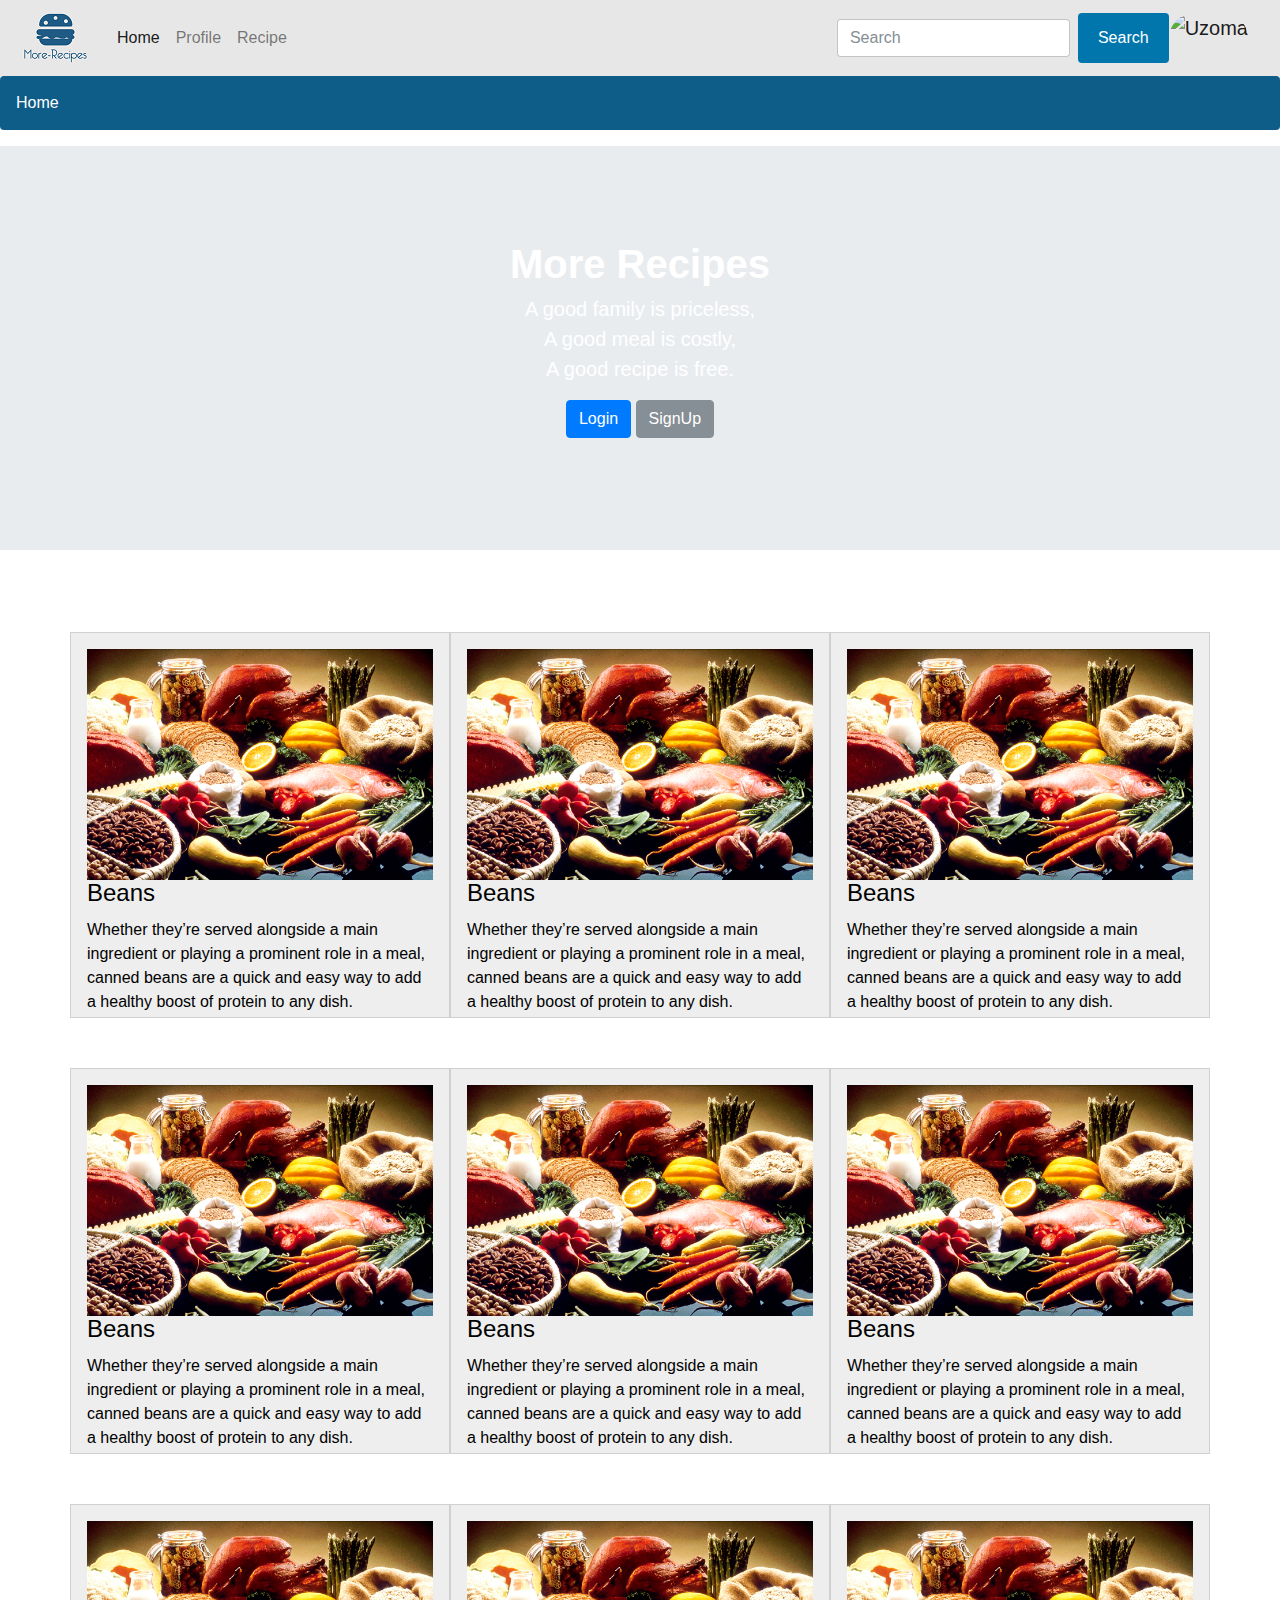
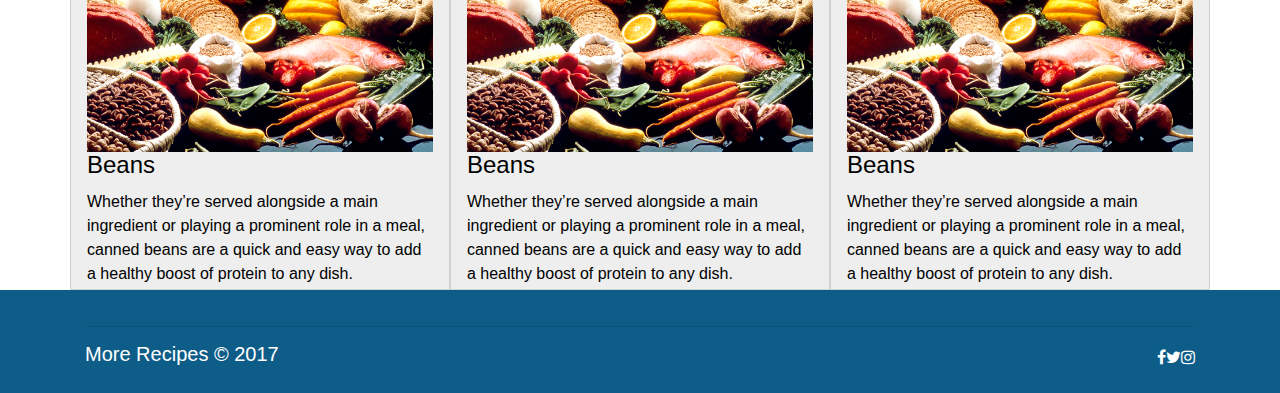
==== index.html @ 0b485f4d "Initial commit" ====
<!DOCTYPE html>
<html lang="en">

<head>
    <meta http-equiv="Content-Type" content="text/html; charset=UTF-8">


    <meta charset="utf-8">
    <title>More-Recipes</title>
    <meta name="viewport" content="width=device-width, initial-scale=1.0">
    <meta name="description" content="">
    <meta name="author" content="">

    <!-- CSS -->
    <link rel="stylesheet" href="assets/bootstrap/css/bootstrap.min.css">
    <link rel="stylesheet" href="assets/font-awesome/css/font-awesome.min.css">
    <link rel="stylesheet" href="assets/css/style1.css">


    <!-- Favicon and touch icons -->
    <link rel="shortcut icon" href="assets/ico/favicon.png">
    <link rel="apple-touch-icon-precomposed" sizes="144x144" href="assets/ico/apple-touch-icon-144-precomposed.png">
    <link rel="apple-touch-icon-precomposed" sizes="114x114" href="assets/ico/apple-touch-icon-114-precomposed.png">
    <link rel="apple-touch-icon-precomposed" sizes="72x72" href="assets/ico/apple-touch-icon-72-precomposed.png">
    <link rel="apple-touch-icon-precomposed" href="assets/ico/apple-touch-icon-57-precomposed.png">

</head>

<body>

    <nav class="navbar navbar-expand-lg navbar-light bg-light">
        <a class="navbar-brand" href="#"><img src="assets/img/Capture.PNG"></a>
        <button class="navbar-toggler" type="button" data-toggle="collapse" data-target="#navbarSupportedContent" aria-controls="navbarSupportedContent" aria-expanded="false" aria-label="Toggle navigation">
          <span class="navbar-toggler-icon"></span>
        </button>

        <div class="collapse navbar-collapse" id="navbarSupportedContent">
            <ul class="navbar-nav mr-auto">
                <li class="nav-item active">
                    <a class="nav-link" href="index.html">Home <span class="sr-only">(current)</span></a>
                </li>
                <li class="nav-item">
                    <a class="nav-link" href="profile.html">Profile</a>
                </li>
                <li class="nav-item">
                    <a class="nav-link" href="details.html">Recipe</a>
                </li>
            </ul>
            <form class="form-inline my-2 my-lg-0">
                <input class="form-control mr-sm-2" type="text" placeholder="Search" aria-label="Search">
                <button class="btn btn-outline-success my-2 my-sm-0" type="submit">Search</button>
            </form>
            <a class="navbar-brand" href="#"><img alt="Uzoma" class="img-responsive" style="border-radius: 50px; height: 50px" ; src="assets/img/userpix.PNG" /> </a>

        </div>
    </nav>
    <ol class="breadcrumb">
        <li class="breadcrumb-item active">Home</li>

    </ol>

    <div class="jumbotron jumbotron-fluid text-center style = " background-image: url( '../img/2.jpg'); "">
        <div class="container">
            <h1 class="jumbotron-heading">More Recipes</h1>
            <p class="lead" style="color: #fff">A good family is priceless,
                <br> A good meal is costly,<br> A good recipe is free.</p>
            <p>
                <a href="login.html" class="btn btn-primary">Login</a>
                <a href="login.html" class="btn btn-secondary">SignUp</a>
            </p>
        </div>
    </div>

    <div class="album text-muted">
        <div class="container">

            <div class="row">
                <div class="card">
                    <img src="assets/img/m.jpg" alt="100%x280" style="height: 280px; width: 100%; display: block;" src="data:image/svg+xml;charset=UTF-8,%3Csvg%20width%3D%22296%22%20height%3D%22280%22%20xmlns%3D%22http%3A%2F%2Fwww.w3.org%2F2000%2Fsvg%22%20viewBox%3D%220%200%20296%20280%22%20preserveAspectRatio%3D%22none%22%3E%3Cdefs%3E%3Cstyle%20type%3D%22text%2Fcss%22%3E%23holder_15ec436e6aa%20text%20%7B%20fill%3A%23AAAAAA%3Bfont-weight%3Abold%3Bfont-family%3AArial%2C%20Helvetica%2C%20Open%20Sans%2C%20sans-serif%2C%20monospace%3Bfont-size%3A15pt%20%7D%20%3C%2Fstyle%3E%3C%2Fdefs%3E%3Cg%20id%3D%22holder_15ec436e6aa%22%3E%3Crect%20width%3D%22296%22%20height%3D%22280%22%20fill%3D%22%23EEEEEE%22%3E%3C%2Frect%3E%3Cg%3E%3Ctext%20x%3D%22109.0703125%22%20y%3D%22146.6%22%3E296x280%3C%2Ftext%3E%3C%2Fg%3E%3C%2Fg%3E%3C%2Fsvg%3E"
                        data-holder-rendered="true">
                    <div class="card-block">
                        <h4 class="card-title">Beans</h4>
                        <p class="card-text">
                            Whether they’re served alongside a main ingredient or playing a prominent role in a meal, canned beans are a quick and easy way to add a healthy boost of protein to any dish.
                        </p>
                        <a href="details.html" class="btn btn-primary">Details</a>

                    </div>
                </div>
                <div class="card">
                    <img src="assets/img/m.jpg" alt="100%x280" style="height: 280px; width: 100%; display: block;" src="data:image/svg+xml;charset=UTF-8,%3Csvg%20width%3D%22296%22%20height%3D%22280%22%20xmlns%3D%22http%3A%2F%2Fwww.w3.org%2F2000%2Fsvg%22%20viewBox%3D%220%200%20296%20280%22%20preserveAspectRatio%3D%22none%22%3E%3Cdefs%3E%3Cstyle%20type%3D%22text%2Fcss%22%3E%23holder_15ec436e6aa%20text%20%7B%20fill%3A%23AAAAAA%3Bfont-weight%3Abold%3Bfont-family%3AArial%2C%20Helvetica%2C%20Open%20Sans%2C%20sans-serif%2C%20monospace%3Bfont-size%3A15pt%20%7D%20%3C%2Fstyle%3E%3C%2Fdefs%3E%3Cg%20id%3D%22holder_15ec436e6aa%22%3E%3Crect%20width%3D%22296%22%20height%3D%22280%22%20fill%3D%22%23EEEEEE%22%3E%3C%2Frect%3E%3Cg%3E%3Ctext%20x%3D%22109.0703125%22%20y%3D%22146.6%22%3E296x280%3C%2Ftext%3E%3C%2Fg%3E%3C%2Fg%3E%3C%2Fsvg%3E"
                        data-holder-rendered="true">
                    <div class="card-block">
                        <h4 class="card-title">Beans</h4>
                        <p class="card-text">
                            Whether they’re served alongside a main ingredient or playing a prominent role in a meal, canned beans are a quick and easy way to add a healthy boost of protein to any dish.
                        </p>
                        <a href="details.html" class="btn btn-primary">Details</a>

                    </div>
                </div>
                <div class="card">
                    <img src="assets/img/m.jpg" alt="100%x280" style="height: 280px; width: 100%; display: block;" src="data:image/svg+xml;charset=UTF-8,%3Csvg%20width%3D%22296%22%20height%3D%22280%22%20xmlns%3D%22http%3A%2F%2Fwww.w3.org%2F2000%2Fsvg%22%20viewBox%3D%220%200%20296%20280%22%20preserveAspectRatio%3D%22none%22%3E%3Cdefs%3E%3Cstyle%20type%3D%22text%2Fcss%22%3E%23holder_15ec436e6aa%20text%20%7B%20fill%3A%23AAAAAA%3Bfont-weight%3Abold%3Bfont-family%3AArial%2C%20Helvetica%2C%20Open%20Sans%2C%20sans-serif%2C%20monospace%3Bfont-size%3A15pt%20%7D%20%3C%2Fstyle%3E%3C%2Fdefs%3E%3Cg%20id%3D%22holder_15ec436e6aa%22%3E%3Crect%20width%3D%22296%22%20height%3D%22280%22%20fill%3D%22%23EEEEEE%22%3E%3C%2Frect%3E%3Cg%3E%3Ctext%20x%3D%22109.0703125%22%20y%3D%22146.6%22%3E296x280%3C%2Ftext%3E%3C%2Fg%3E%3C%2Fg%3E%3C%2Fsvg%3E"
                        data-holder-rendered="true">
                    <div class="card-block">
                        <h4 class="card-title">Beans</h4>
                        <p class="card-text">
                            Whether they’re served alongside a main ingredient or playing a prominent role in a meal, canned beans are a quick and easy way to add a healthy boost of protein to any dish.
                        </p>
                        <a href="details.html" class="btn btn-primary">Details</a>

                    </div>
                </div>
                <div class="card">
                    <img src="assets/img/m.jpg" alt="100%x280" style="height: 280px; width: 100%; display: block;" src="data:image/svg+xml;charset=UTF-8,%3Csvg%20width%3D%22296%22%20height%3D%22280%22%20xmlns%3D%22http%3A%2F%2Fwww.w3.org%2F2000%2Fsvg%22%20viewBox%3D%220%200%20296%20280%22%20preserveAspectRatio%3D%22none%22%3E%3Cdefs%3E%3Cstyle%20type%3D%22text%2Fcss%22%3E%23holder_15ec436e6aa%20text%20%7B%20fill%3A%23AAAAAA%3Bfont-weight%3Abold%3Bfont-family%3AArial%2C%20Helvetica%2C%20Open%20Sans%2C%20sans-serif%2C%20monospace%3Bfont-size%3A15pt%20%7D%20%3C%2Fstyle%3E%3C%2Fdefs%3E%3Cg%20id%3D%22holder_15ec436e6aa%22%3E%3Crect%20width%3D%22296%22%20height%3D%22280%22%20fill%3D%22%23EEEEEE%22%3E%3C%2Frect%3E%3Cg%3E%3Ctext%20x%3D%22109.0703125%22%20y%3D%22146.6%22%3E296x280%3C%2Ftext%3E%3C%2Fg%3E%3C%2Fg%3E%3C%2Fsvg%3E"
                        data-holder-rendered="true">
                    <div class="card-block">
                        <h4 class="card-title">Beans</h4>
                        <p class="card-text">
                            Whether they’re served alongside a main ingredient or playing a prominent role in a meal, canned beans are a quick and easy way to add a healthy boost of protein to any dish.
                        </p>
                        <a href="details.html" class="btn btn-primary">Details</a>

                    </div>
                </div>
                <div class="card">
                    <img src="assets/img/m.jpg" alt="100%x280" style="height: 280px; width: 100%; display: block;" src="data:image/svg+xml;charset=UTF-8,%3Csvg%20width%3D%22296%22%20height%3D%22280%22%20xmlns%3D%22http%3A%2F%2Fwww.w3.org%2F2000%2Fsvg%22%20viewBox%3D%220%200%20296%20280%22%20preserveAspectRatio%3D%22none%22%3E%3Cdefs%3E%3Cstyle%20type%3D%22text%2Fcss%22%3E%23holder_15ec436e6aa%20text%20%7B%20fill%3A%23AAAAAA%3Bfont-weight%3Abold%3Bfont-family%3AArial%2C%20Helvetica%2C%20Open%20Sans%2C%20sans-serif%2C%20monospace%3Bfont-size%3A15pt%20%7D%20%3C%2Fstyle%3E%3C%2Fdefs%3E%3Cg%20id%3D%22holder_15ec436e6aa%22%3E%3Crect%20width%3D%22296%22%20height%3D%22280%22%20fill%3D%22%23EEEEEE%22%3E%3C%2Frect%3E%3Cg%3E%3Ctext%20x%3D%22109.0703125%22%20y%3D%22146.6%22%3E296x280%3C%2Ftext%3E%3C%2Fg%3E%3C%2Fg%3E%3C%2Fsvg%3E"
                        data-holder-rendered="true">
                    <div class="card-block">
                        <h4 class="card-title">Beans</h4>
                        <p class="card-text">
                            Whether they’re served alongside a main ingredient or playing a prominent role in a meal, canned beans are a quick and easy way to add a healthy boost of protein to any dish.
                        </p>
                        <a href="details.html" class="btn btn-primary">Details</a>

                    </div>
                </div>
                <div class="card">
                    <img src="assets/img/m.jpg" alt="100%x280" style="height: 280px; width: 100%; display: block;" src="data:image/svg+xml;charset=UTF-8,%3Csvg%20width%3D%22296%22%20height%3D%22280%22%20xmlns%3D%22http%3A%2F%2Fwww.w3.org%2F2000%2Fsvg%22%20viewBox%3D%220%200%20296%20280%22%20preserveAspectRatio%3D%22none%22%3E%3Cdefs%3E%3Cstyle%20type%3D%22text%2Fcss%22%3E%23holder_15ec436e6aa%20text%20%7B%20fill%3A%23AAAAAA%3Bfont-weight%3Abold%3Bfont-family%3AArial%2C%20Helvetica%2C%20Open%20Sans%2C%20sans-serif%2C%20monospace%3Bfont-size%3A15pt%20%7D%20%3C%2Fstyle%3E%3C%2Fdefs%3E%3Cg%20id%3D%22holder_15ec436e6aa%22%3E%3Crect%20width%3D%22296%22%20height%3D%22280%22%20fill%3D%22%23EEEEEE%22%3E%3C%2Frect%3E%3Cg%3E%3Ctext%20x%3D%22109.0703125%22%20y%3D%22146.6%22%3E296x280%3C%2Ftext%3E%3C%2Fg%3E%3C%2Fg%3E%3C%2Fsvg%3E"
                        data-holder-rendered="true">
                    <div class="card-block">
                        <h4 class="card-title">Beans</h4>
                        <p class="card-text">
                            Whether they’re served alongside a main ingredient or playing a prominent role in a meal, canned beans are a quick and easy way to add a healthy boost of protein to any dish.
                        </p>
                        <a href="details.html" class="btn btn-primary">Details</a>

                    </div>
                </div>
                <div class="card">
                    <img src="assets/img/m.jpg" alt="100%x280" style="height: 280px; width: 100%; display: block;" src="data:image/svg+xml;charset=UTF-8,%3Csvg%20width%3D%22296%22%20height%3D%22280%22%20xmlns%3D%22http%3A%2F%2Fwww.w3.org%2F2000%2Fsvg%22%20viewBox%3D%220%200%20296%20280%22%20preserveAspectRatio%3D%22none%22%3E%3Cdefs%3E%3Cstyle%20type%3D%22text%2Fcss%22%3E%23holder_15ec436e6aa%20text%20%7B%20fill%3A%23AAAAAA%3Bfont-weight%3Abold%3Bfont-family%3AArial%2C%20Helvetica%2C%20Open%20Sans%2C%20sans-serif%2C%20monospace%3Bfont-size%3A15pt%20%7D%20%3C%2Fstyle%3E%3C%2Fdefs%3E%3Cg%20id%3D%22holder_15ec436e6aa%22%3E%3Crect%20width%3D%22296%22%20height%3D%22280%22%20fill%3D%22%23EEEEEE%22%3E%3C%2Frect%3E%3Cg%3E%3Ctext%20x%3D%22109.0703125%22%20y%3D%22146.6%22%3E296x280%3C%2Ftext%3E%3C%2Fg%3E%3C%2Fg%3E%3C%2Fsvg%3E"
                        data-holder-rendered="true">
                    <div class="card-block">
                        <h4 class="card-title">Beans</h4>
                        <p class="card-text">
                            Whether they’re served alongside a main ingredient or playing a prominent role in a meal, canned beans are a quick and easy way to add a healthy boost of protein to any dish.
                        </p>
                        <a href="details.html" class="btn btn-primary">Details</a>

                    </div>
                </div>
                <div class="card">
                    <img src="assets/img/m.jpg" alt="100%x280" style="height: 280px; width: 100%; display: block;" src="data:image/svg+xml;charset=UTF-8,%3Csvg%20width%3D%22296%22%20height%3D%22280%22%20xmlns%3D%22http%3A%2F%2Fwww.w3.org%2F2000%2Fsvg%22%20viewBox%3D%220%200%20296%20280%22%20preserveAspectRatio%3D%22none%22%3E%3Cdefs%3E%3Cstyle%20type%3D%22text%2Fcss%22%3E%23holder_15ec436e6aa%20text%20%7B%20fill%3A%23AAAAAA%3Bfont-weight%3Abold%3Bfont-family%3AArial%2C%20Helvetica%2C%20Open%20Sans%2C%20sans-serif%2C%20monospace%3Bfont-size%3A15pt%20%7D%20%3C%2Fstyle%3E%3C%2Fdefs%3E%3Cg%20id%3D%22holder_15ec436e6aa%22%3E%3Crect%20width%3D%22296%22%20height%3D%22280%22%20fill%3D%22%23EEEEEE%22%3E%3C%2Frect%3E%3Cg%3E%3Ctext%20x%3D%22109.0703125%22%20y%3D%22146.6%22%3E296x280%3C%2Ftext%3E%3C%2Fg%3E%3C%2Fg%3E%3C%2Fsvg%3E"
                        data-holder-rendered="true">
                    <div class="card-block">
                        <h4 class="card-title">Beans</h4>
                        <p class="card-text">
                            Whether they’re served alongside a main ingredient or playing a prominent role in a meal, canned beans are a quick and easy way to add a healthy boost of protein to any dish.
                        </p>
                        <a href="details.html" class="btn btn-primary">Details</a>

                    </div>
                </div>
                <div class="card">
                    <img src="assets/img/m.jpg" alt="100%x280" style="height: 280px; width: 100%; display: block;" src="data:image/svg+xml;charset=UTF-8,%3Csvg%20width%3D%22296%22%20height%3D%22280%22%20xmlns%3D%22http%3A%2F%2Fwww.w3.org%2F2000%2Fsvg%22%20viewBox%3D%220%200%20296%20280%22%20preserveAspectRatio%3D%22none%22%3E%3Cdefs%3E%3Cstyle%20type%3D%22text%2Fcss%22%3E%23holder_15ec436e6aa%20text%20%7B%20fill%3A%23AAAAAA%3Bfont-weight%3Abold%3Bfont-family%3AArial%2C%20Helvetica%2C%20Open%20Sans%2C%20sans-serif%2C%20monospace%3Bfont-size%3A15pt%20%7D%20%3C%2Fstyle%3E%3C%2Fdefs%3E%3Cg%20id%3D%22holder_15ec436e6aa%22%3E%3Crect%20width%3D%22296%22%20height%3D%22280%22%20fill%3D%22%23EEEEEE%22%3E%3C%2Frect%3E%3Cg%3E%3Ctext%20x%3D%22109.0703125%22%20y%3D%22146.6%22%3E296x280%3C%2Ftext%3E%3C%2Fg%3E%3C%2Fg%3E%3C%2Fsvg%3E"
                        data-holder-rendered="true">
                    <div class="card-block">
                        <h4 class="card-title">Beans</h4>
                        <p class="card-text">
                            Whether they’re served alongside a main ingredient or playing a prominent role in a meal, canned beans are a quick and easy way to add a healthy boost of protein to any dish.
                        </p>
                        <a href="details.html" class="btn btn-primary">Details</a>

                    </div>
                </div>
            </div>

        </div>
    </div>

    <footer class="site-footer">
        <div class="container">
            <hr>
            <div class="row">
                <div class="col-sm-6">
                    <h5>More Recipes © 2017</h5>
                </div>
                <div class="col-sm-6 social-icons"><a href="#"><i class="fa fa-facebook"></i></a><a href="#"><i class="fa fa-twitter"></i></a><a href="#"><i class="fa fa-instagram"></i></a>
                </div>
            </div>
        </div>
    </footer>

    </div>
    <script src="assets/js/jquery-1.11.1.min.js"></script>
    <script src="assets/bootstrap/js/bootstrap.min.js"></script>
    <script src="assets/js/jquery.backstretch.min.js"></script>
    <script src="assets/js/scripts.js"></script>
</body>

</html>
---- assets/css/style1.css ----
body {
    font-family: 'Roboto', sans-serif;
    font-size: 16px;
    font-weight: 300;
    color: #FDFCFC;
    line-height: 30px;
}

html {
    background: url(assets/img/m.jpg) center center no-repeat;
    background-size: cover;
    height: 100%;
}

.text-muted .container .row .card {
    padding: 1rem;
    float: left;
    width: 33.33%;
    height: 33.33%;
    overflow: scroll;
    border-radius: 0px;
}

strong {
    font-weight: 500;
}

a,
a:hover,
a:focus {
    color: #19b9e7;
    text-decoration: none;
    -o-transition: all .3s;
    -moz-transition: all .3s;
    -webkit-transition: all .3s;
    -ms-transition: all .3s;
    transition: all .3s;
}


/***** Top content *****/

.inner-bg {
    padding: 60px 0 80px 0;
}

.top-content .text {
    color: #fff;
}

.top-content .text h1 {
    color: #fff;
}

.top-content .description {
    margin: 20px 0 10px 0;
}

.top-content .description p {
    opacity: 0.8;
}

.form-box {
    margin-top: 70px;
}

.form-top {
    overflow: hidden;
    padding: 0 25px 15px 25px;
    background: #444;
    /**background: rgba(0, 0, 0, 0.35);**/
    -moz-border-radius: 4px 4px 0 0;
    -webkit-border-radius: 4px 4px 0 0;
    border-radius: 4px 4px 0 0;
    text-align: left;
}

.logo-head {
    margin-left: 16.66666667%;
    text-align: center;
}

.col-sm-8 {
    text-align: center;
}

.form-top-left {
    float: left;
    width: 75%;
    padding-top: 25px;
}

.form-top-left h3 {
    margin-top: 0;
    color: #fff;
}

.form-top-left p {
    opacity: 0.8;
    color: #fff;
}

.form-top-right {
    float: left;
    width: 25%;
    padding-top: 5px;
    font-size: 66px;
    color: #fff;
    line-height: 100px;
    text-align: right;
    opacity: 0.3;
}

.form-bottom {
    padding: 25px 25px 30px 25px;
    background: #444;
    background: rgba(0, 0, 0, 0.3);
    -moz-border-radius: 0 0 4px 4px;
    -webkit-border-radius: 0 0 4px 4px;
    border-radius: 0 0 4px 4px;
    text-align: left;
}

.form-bottom form button.btn {
    width: 100%;
}

.social-login {
    margin-top: 35px;
}

.social-login h3 {
    color: #fff;
}

.social-login-buttons {
    margin-top: 25px;
}

.middle-border {
    min-height: 300px;
    margin-top: 170px;
    border-right: 1px solid #fff;
    border-right: 1px solid rgba(255, 255, 255, 0.6);
}

.jumbotron {
    background-position: 0% 25%;
    background-size: cover;
    background-repeat: no-repeat;
    color: white;
    padding-bottom: 6rem;
    padding-top: 6rem;
    background-image: url(3.jpg)
}

.jumbotron-heading {
    font-weight: bold;
    color: #fff
}

.login-body {
    background-color: #0e5d88
}


/**styling divs**/

.page-header {
    padding-top: 15px;
}

.preview {
    display: flex;
    flex-direction: column;
}

.tab-content {
    overflow: hidden;
}

.tab-content img {
    width: 100%;
}

.details {
    display: flex;
    flex-direction: column;
}

.col-lg-4 .col-xs-6 {
    background-color: #19b9e7;
    border-radius: 25px;
    padding: 20px;
    border: 4px solid #1f5b85
}

.card {
    margin-top: 50px;
    border-radius: 25px;
    background: #eee;
    padding: 3em;
    line-height: 1.5em;
    color: black;
}

.img-responsive {
    display: block;
    max-width: 100%;
    height: auto;
    border-radius: 6px;
}

.social-icons {
    float: right;
}

.panel {
    margin-bottom: 20px;
    background-color: #fff;
    border: 1px solid transparent;
    border-radius: 4px;
    -webkit-box-shadow: 0 1px 1px rgba(0, 0, 0, .05);
    box-shadow: 0 1px 1px rgba(0, 0, 0, .05)
}

.panel-body {
    padding: 15px
}

.panel-heading {
    padding: 10px 15px;
    border-bottom: 1px solid transparent;
    border-top-left-radius: 3px;
    border-top-right-radius: 3px;
    color: #333;
    background-color: #f5f5f5;
    border-color: #ddd;
}

.bg-light {
    background-color: #e7e7e7!important;
}

.breadcrumb {
    background-color: #0e5d88;
}

.breadcrumb-item.active {
    color: #fff;
}

.card {
    padding: none;
}

.default>.row>p {
    color: black
}

textarea#EditPost.form-control {
    height: 200px
}

.card-body>nav {
    margin-left: 31%;
}

.card-body>nav>ul>li>a.page-link {
    color: #19b9e7;
}


/***** Media queries *****/

@media (max-width: 767px) {
    .middle-border {
        min-height: auto;
        margin: 65px 30px 0 30px;
        border-right: 0;
        border-top: 1px solid #fff;
        border-top: 1px solid rgba(255, 255, 255, 0.6);
    }
}

@media (max-width: 415px) {
    h1,
    h2 {
        font-size: 32px;
    }
    .btn-block {
        margin: 3;
        float: right;
        width: 40%;
    }
}

@media (max-width: 767px) {
    .hidden-sm {
        display: none !important;
    }
    .text-muted .container .row .card {
        width: auto;
        overflow-wrap: scroll
    }
}

@media (min-width: 768px) {
    .hidden-md {
        display: none !important;
    }
}

@media (min-width: 1200px) {
    .hidden-lg {
        display: none !important;
    }
}

@media (min-width: 768px) {
    .col-sm-offset-2 {
        margin-left: 16.66666667%;
    }
    .text-muted .container .row .card {
        max-height: 386px;
    }
}


/**button styles**/

button.btn {
    height: 50px;
    margin: 0;
    padding: 0 20px;
    vertical-align: middle;
    background: #0076ad;
    border: 0;
    font-family: 'Roboto', sans-serif;
    font-size: 16px;
    font-weight: 300;
    line-height: 50px;
    color: #fff;
    border-radius: 4px;
}

button.btn:hover {
    opacity: 0.6;
    color: #fff;
}

button.btn:active {
    outline: 0;
    opacity: 0.6;
    color: #fff;
    -moz-box-shadow: none;
    -webkit-box-shadow: none;
    box-shadow: none;
}

button.btn:focus {
    outline: 0;
    opacity: 0.6;
    background: #19b9e7;
    color: #fff;
}

button.btn:active:focus,
button.btn.active:focus {
    outline: 0;
    opacity: 0.6;
    background: #19b9e7;
    color: #fff;
}

.action button.dislike {
    background-color: red
}

.action button.like {
    background-color: #510655;
}

.btn-default .badge {
    color: #510655;
    background-color: white
}

.btn-link-2 {
    display: inline-block;
    height: 50px;
    margin: 5px;
    padding: 15px 20px 0 20px;
    border: 1px solid #fff;
    font-size: 16px;
    font-weight: 300;
    line-height: 16px;
    color: #fff;
    -moz-border-radius: 4px;
    -webkit-border-radius: 4px;
    border-radius: 4px;
}

.btn-link-2:hover,
.btn-link-2:focus,
.btn-link-2:active,
.btn-link-2:active:focus {
    outline: 0;
    opacity: 0.6;
    background: rgba(0, 0, 0, 0.3);
    color: #fff;
}

.btn-link-2 i {
    padding-right: 5px;
    vertical-align: middle;
    font-size: 20px;
    line-height: 20px;
}

button.btn.btn-primary.write-review {
    float: right;
    border-radius: 25px;
}


/***** Footer *****/

footer {
    padding-bottom: 70px;
    color: #fff;
    background-color: #0e5d88;
}

footer .footer-border {
    width: 200px;
    margin: 0 auto;
    padding-bottom: 30px;
    border-top: 1px solid #fff;
    border-top: 1px solid rgba(255, 255, 255, 0.6);
}

footer p {
    opacity: 0.8;
}

footer a {
    color: #fff;
}

footer a:hover,
footer a:focus {
    color: #fff;
    border-bottom: 1px dotted #fff;
}

.site-footer {
    padding: 20px 0;
    text-align: center;
}

@media (min-width:768px) {
    .site-footer h5 {
        text-align: left;
    }
}

@media (min-width:768px) {
    .site-footer .social-icons {
        text-align: right;
        color: #555;
    }
}


/**styling details**/

.product-title {
    text-transform: UPPERCASE;
    font-weight: bold;
}

.checked,
span {
    color: #ff9f1a;
}

.product-title,
.rating,
.product-description,
{
    margin-bottom: 15px;
}

.product-title {
    margin-top: 0;
}

.size {
    margin-right: 10px;
}
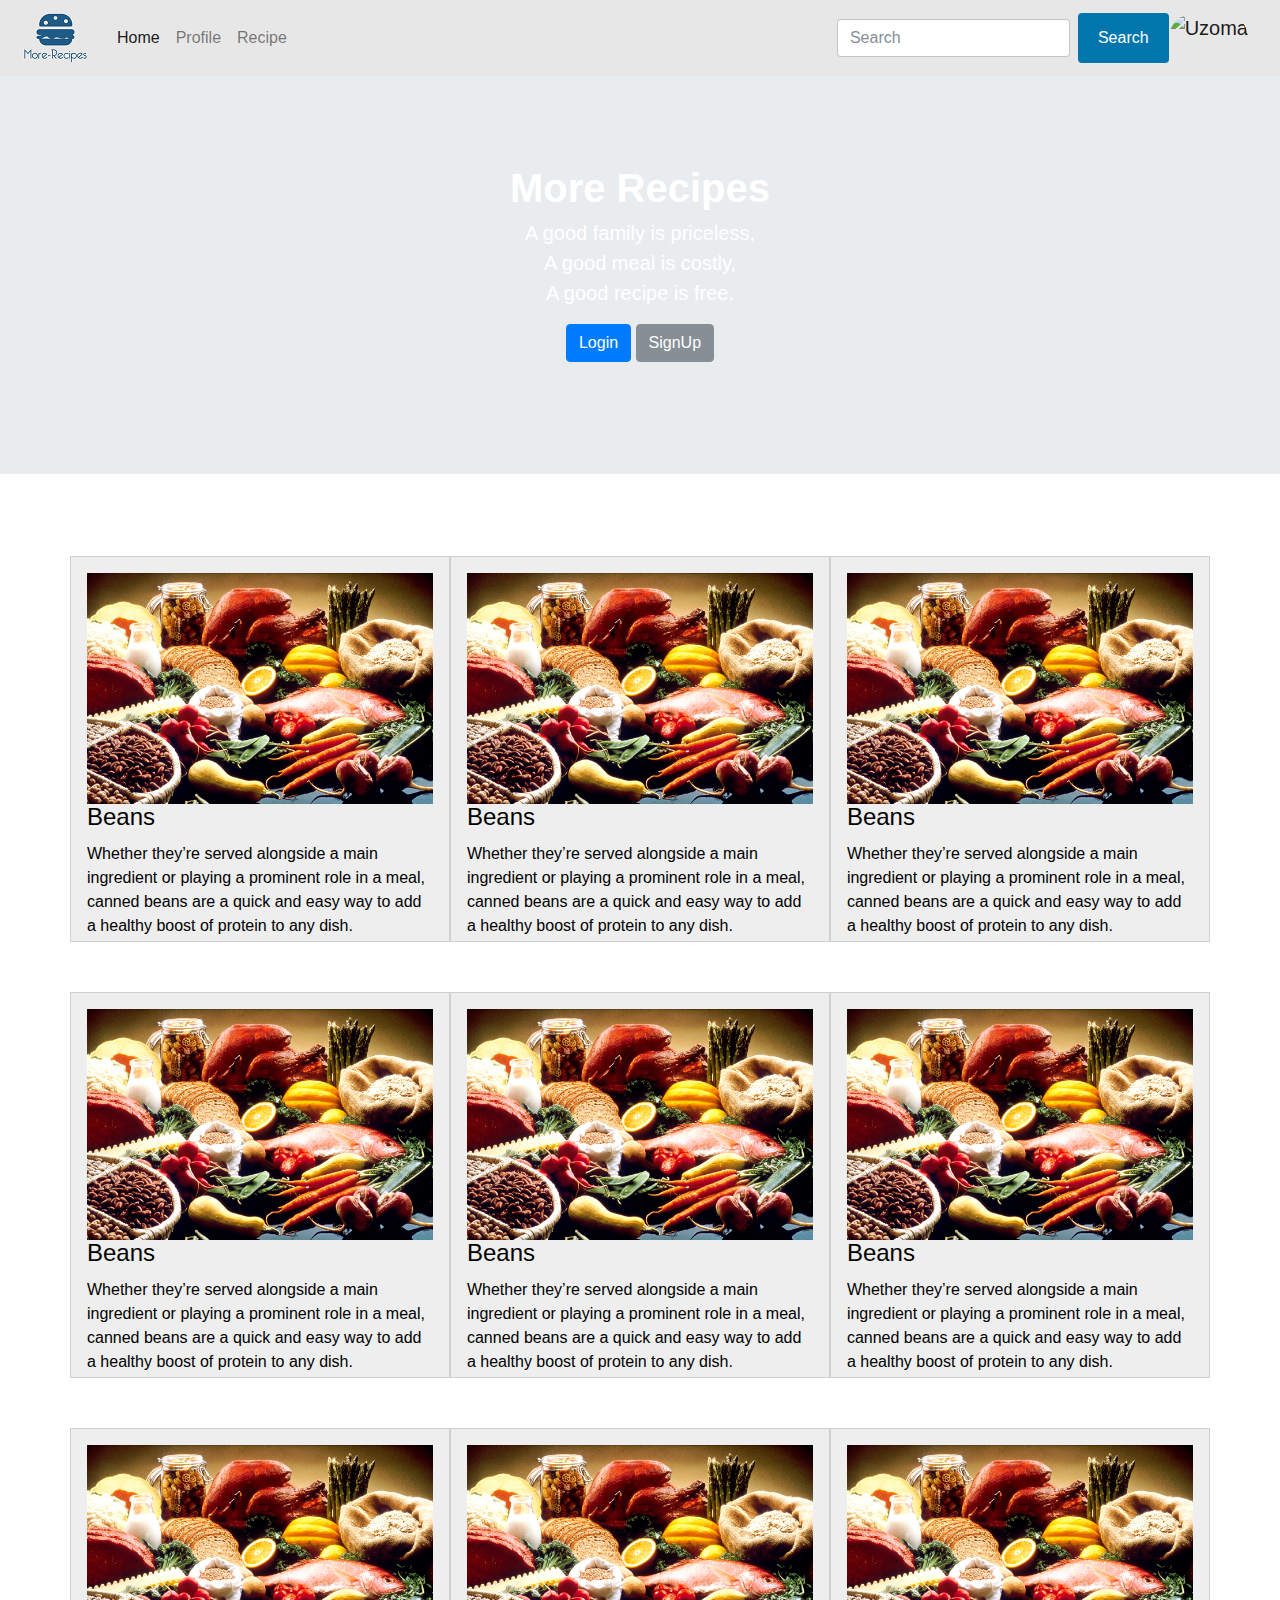
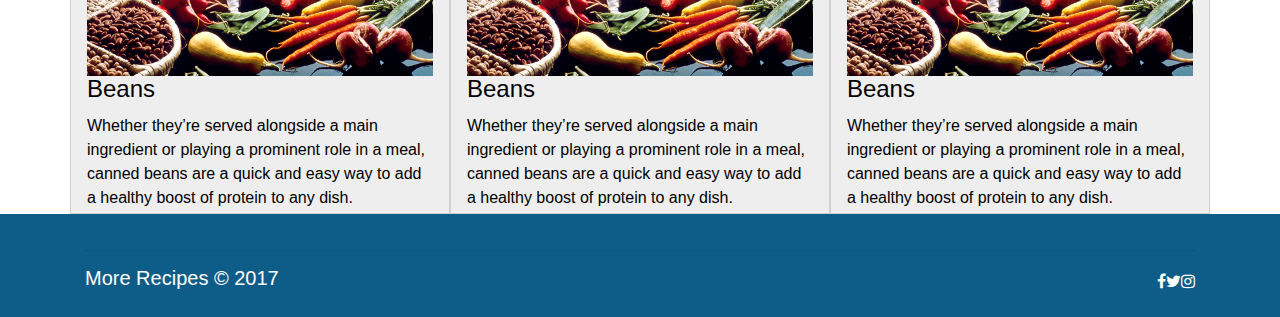
==== commit 7ce36619: "ft(Extra functionalities added to the template)" ====
--- a/index.html
+++ b/index.html
@@ -28,7 +28,7 @@
 
 <body>
 
-    <nav class="navbar navbar-expand-lg navbar-light bg-light">
+    <nav class="navbar navbar-expand-lg navbar-light bg-light fixed-top">
         <a class="navbar-brand" href="#"><img src="assets/img/Capture.PNG"></a>
         <button class="navbar-toggler" type="button" data-toggle="collapse" data-target="#navbarSupportedContent" aria-controls="navbarSupportedContent" aria-expanded="false" aria-label="Toggle navigation">
           <span class="navbar-toggler-icon"></span>
